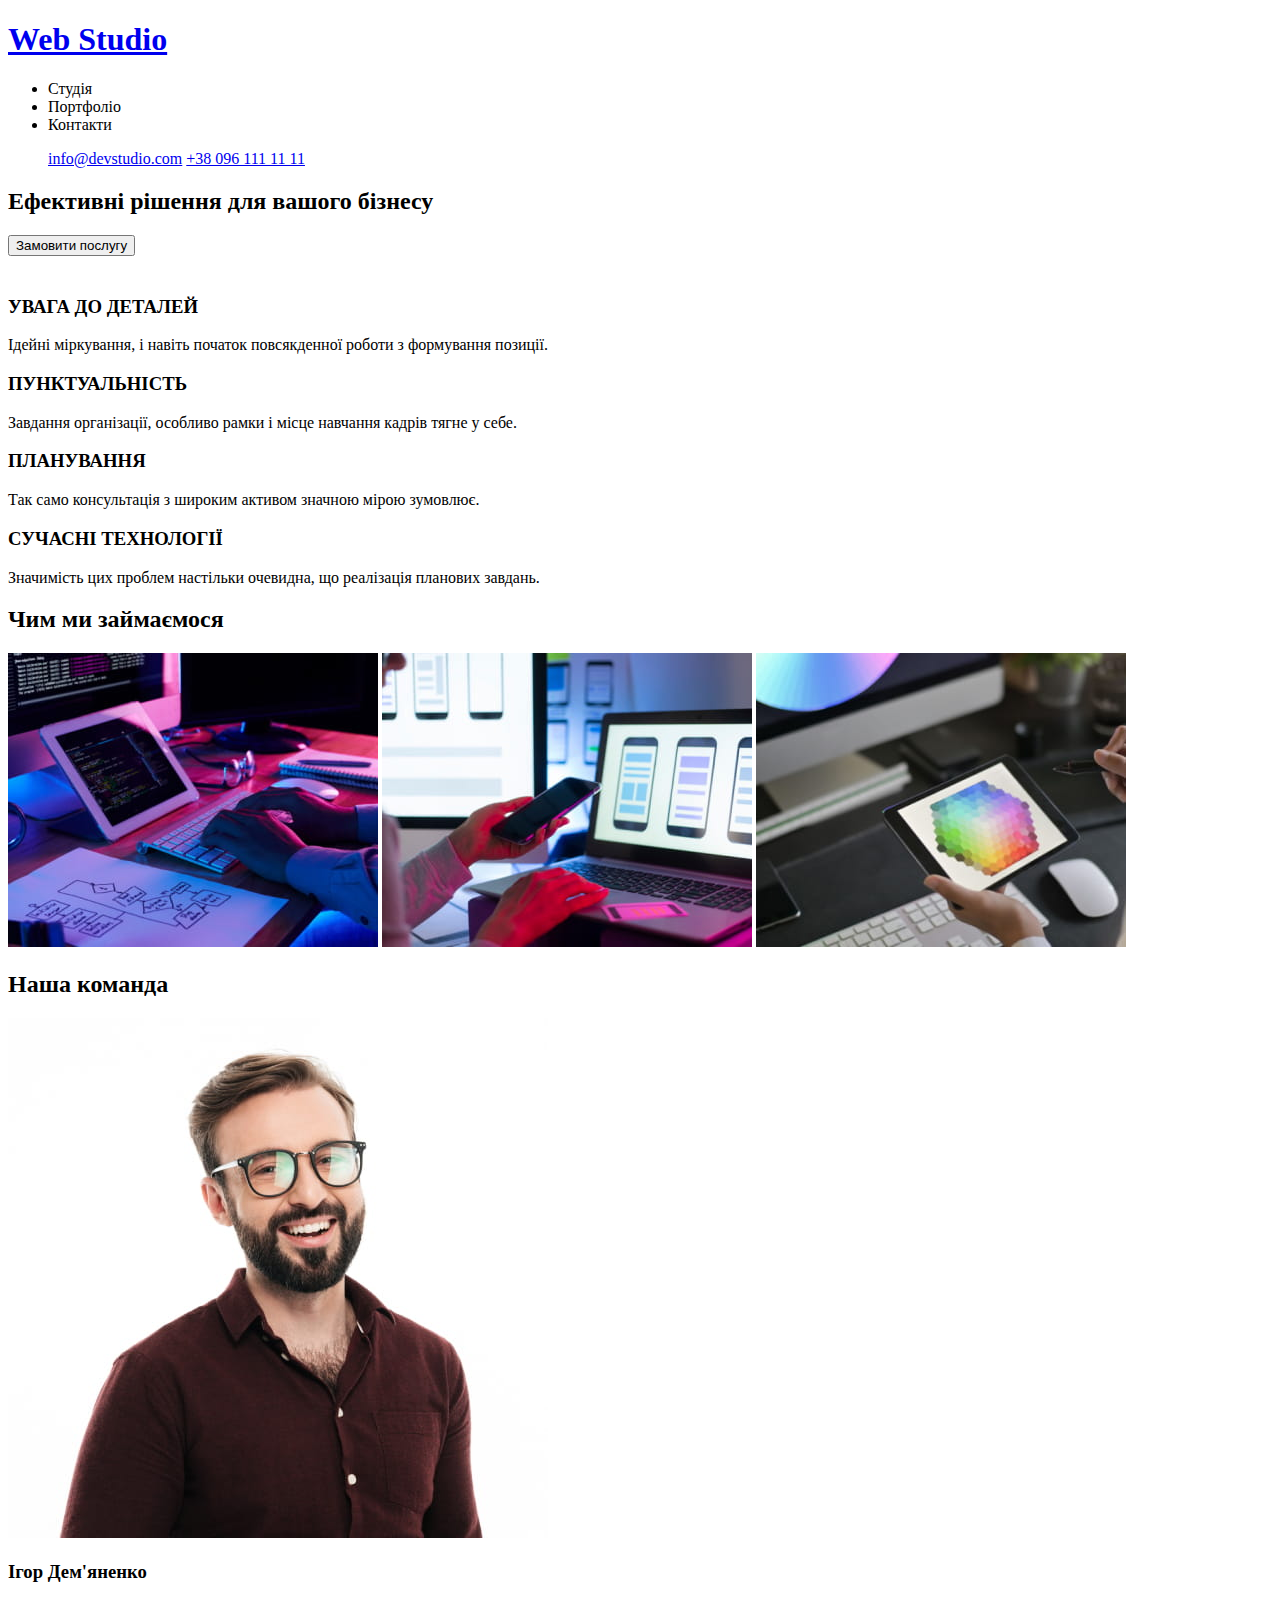
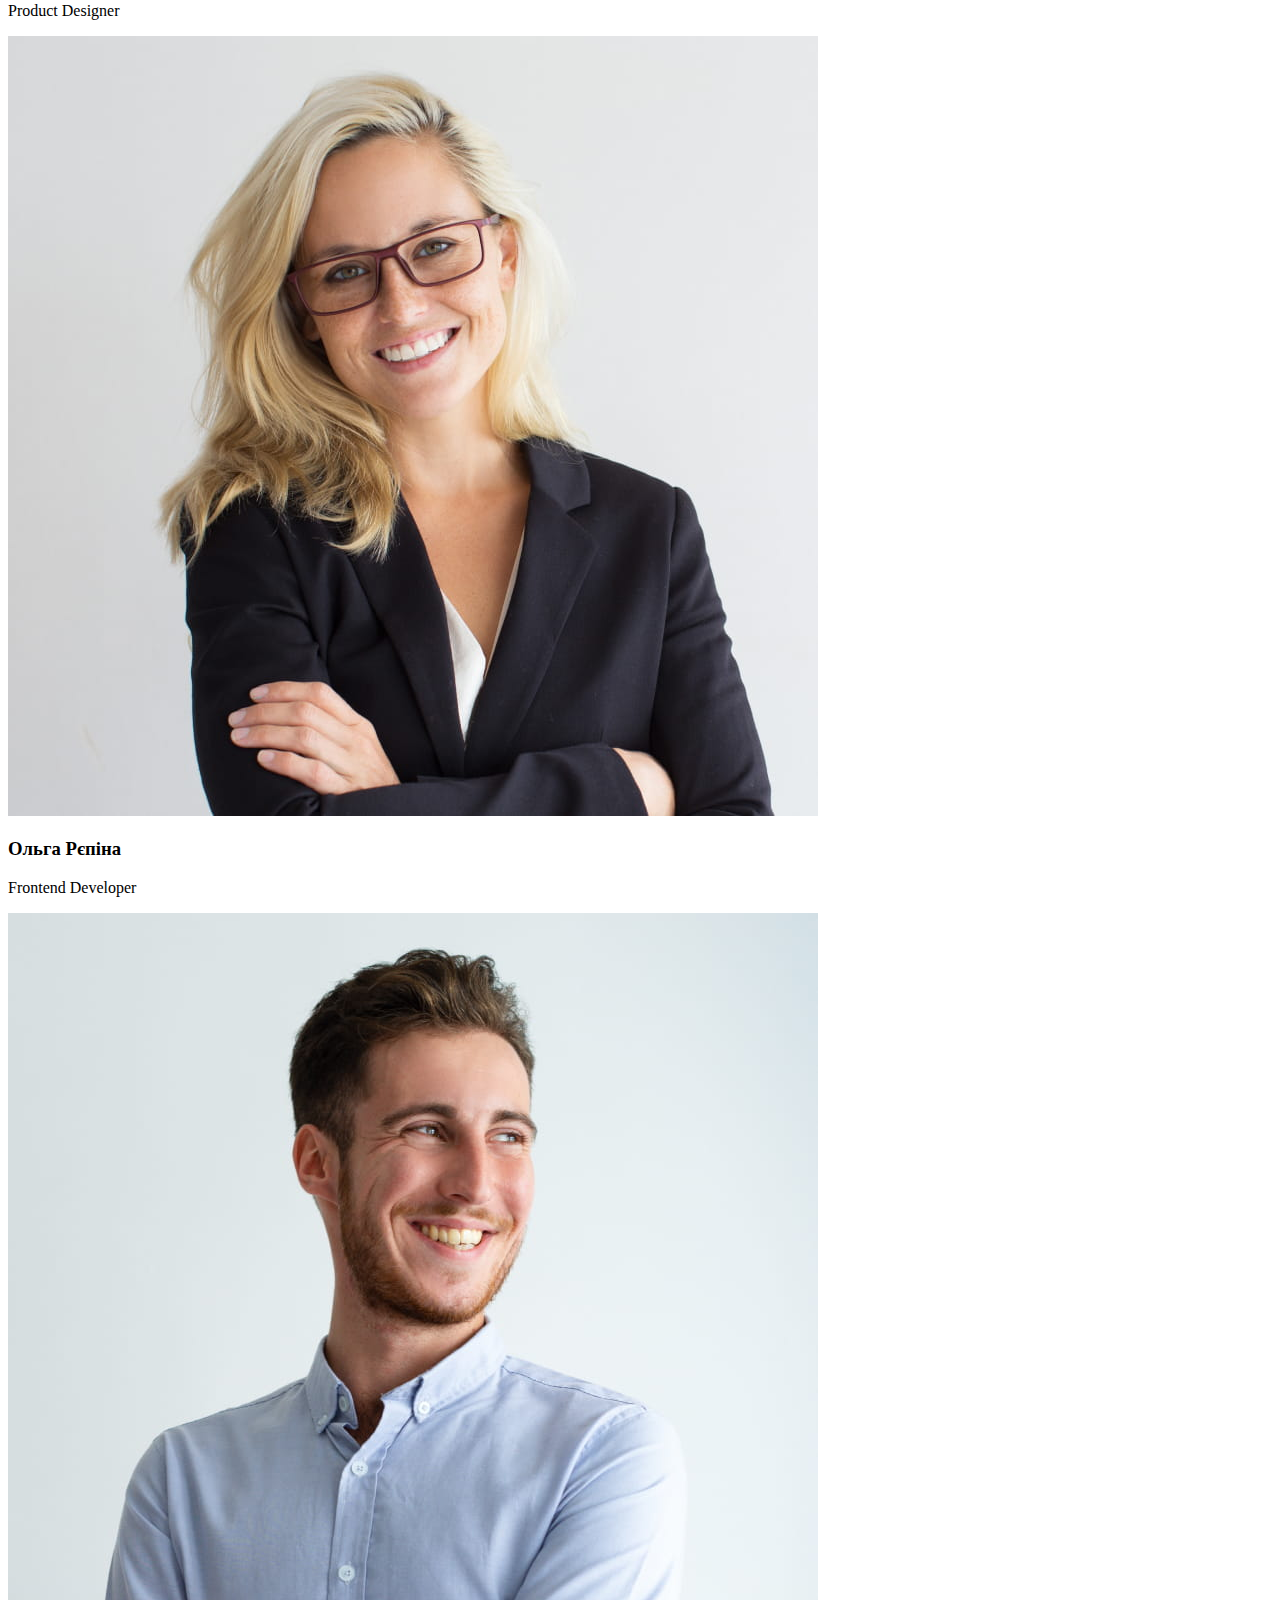
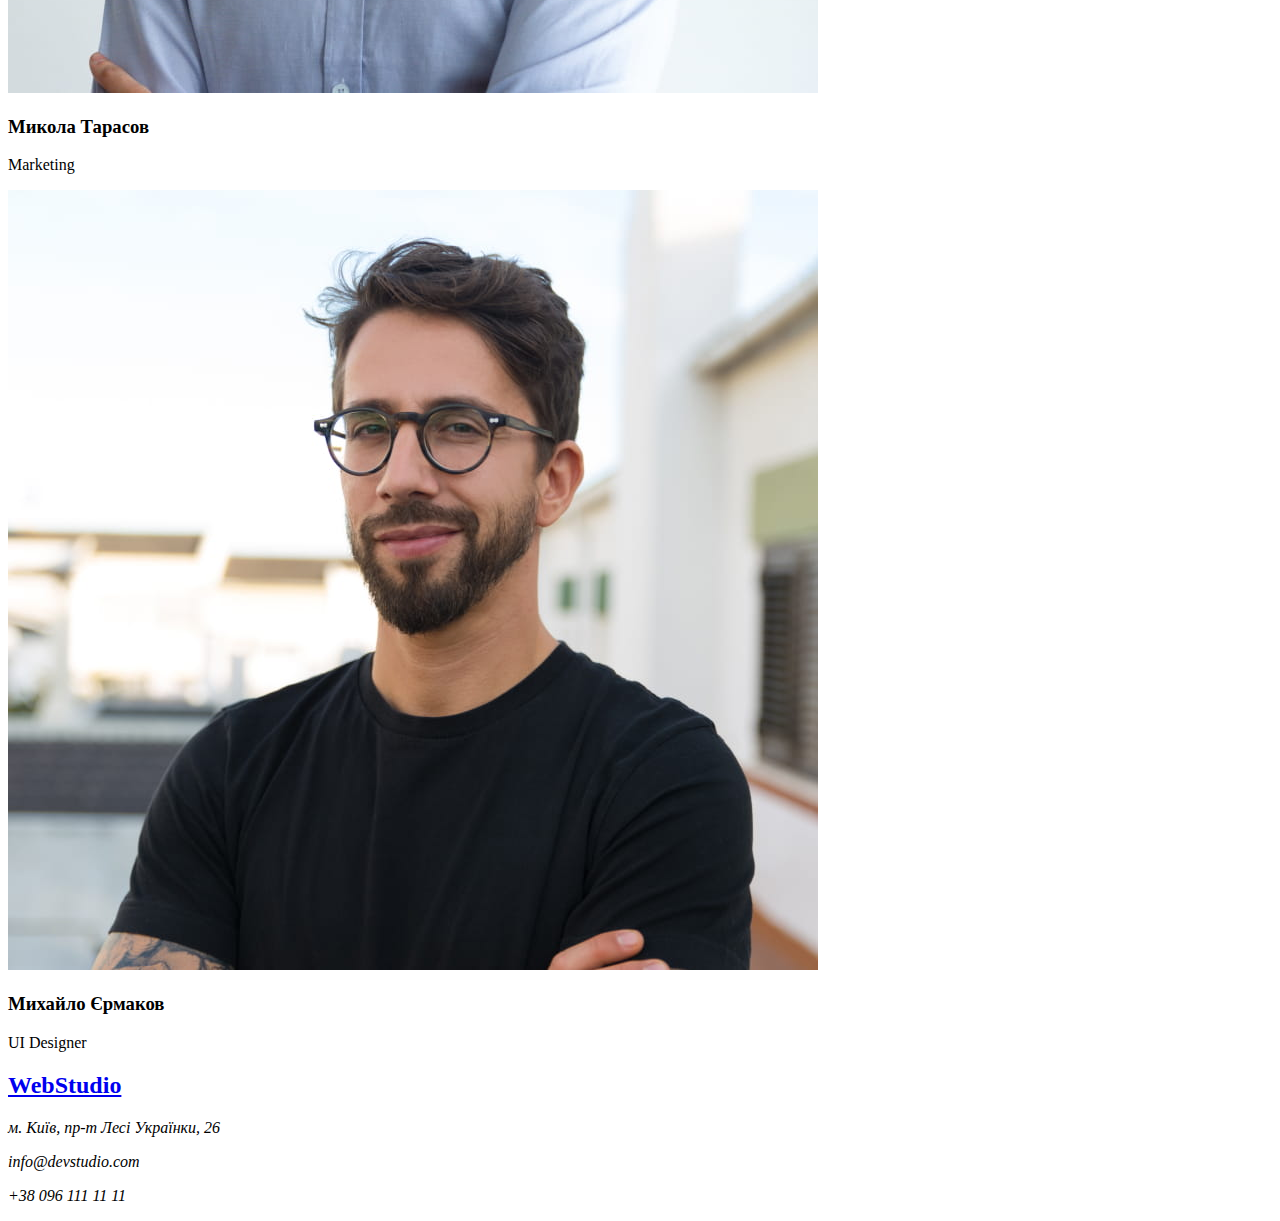
==== index.html @ 98df0e71 "first commit" ====
<!doctype html>
<html lang="uk">

<head>
  <meta charset="UTF-8">
  <meta http-equiv="X-UA-Compatible" content="IE=edge">

  <meta name="viewport" content="width=device-width, initial-scale=1.0">
  <title>WebStudio</title>
</head>

<body>
  <header>
    <a href="./index.html">
      <h1>Web Studio</h1>
    </a>

    <nav>
      <ul>
        <li>Студія</li>
        <li>Портфоліо</li>
        <li>Контакти</li>
      </ul>
    </nav>
    <figure>
      <a href="mailto:info@devstudio.com">info@devstudio.com</a>
      <a href="tel:+38-096-111-11-11">+38 096 111 11 11</a>
    </figure>
  </header>

  <main>
    <section>
      <h2>Ефективні рішення для вашого бізнесу</h2>
      <form action="./index.html">
        <input type="submit" value="Замовити послугу" />
      </form>
    </section>

    <section>
      <h2 style="visibility: hidden; height: 0; width: 0;">Особливості</h2>
      <article>
        <h3>УВАГА ДО ДЕТАЛЕЙ</h3>
        <p>Ідейні міркування, і навіть початок повсякденної роботи з формування позиції.</p>
      </article>
      <article>
        <h3>ПУНКТУАЛЬНІСТЬ</h3>
        <p>Завдання організації, особливо рамки і місце навчання кадрів тягне у себе.</p>
      </article>
      <article>
        <h3>ПЛАНУВАННЯ</h3>
        <p>Так само консультація з широким активом значною мірою зумовлює.</p>
      </article>
      <article>
        <h3>СУЧАСНІ ТЕХНОЛОГІЇ</h3>
        <p>Значимість цих проблем настільки очевидна, що реалізація планових завдань.</p>
      </article>
    </section>

    <section>
      <h2>Чим ми займаємося</h2>
      <img src="./images/about_us/about_us_one.jpg" alt="Програмування">
      <img src="./images/about_us/about_us_two.jpg" alt="Мобільна розробка">
      <img src="./images/about_us/about_us_three.jpg" alt="Дизайн">
    </section>

    <section>
      <h2>Наша команда</h2>
      <article>
        <img src="./images/our_team/igor_demyanenko.jpg" alt="Ігор Дем'яненко">
        <h3>Ігор Дем'яненко</h3>
        <p>Product Designer</p>
      </article>

      <article>
        <img src="./images/our_team/olga_repina.jpg" alt="Ольга Рєпіна">
        <h3>Ольга Рєпіна</h3>
        <p>Frontend Developer</p>
      </article>

      <article>
        <img src="./images/our_team/mykola_tarasov.jpg" alt="Микола Тарасов">
        <h3>Микола Тарасов</h3>
        <p>Marketing</p>
      </article>

      <article>
        <img src="./images/our_team/myhaylo_yermakov.jpg" alt="Михайло Єрмаков">
        <h3>Михайло Єрмаков</h3>
        <p>UI Designer</p>
      </article>
    </section>
  </main>
  <footer>
    <a href="./index.html">
      <h2>WebStudio</h2>
    </a>
    <address>
      <p>м. Київ, пр-т Лесі Українки, 26</p>
      <p>info@devstudio.com</p>
      <p>+38 096 111 11 11</p>
    </address>
  </footer>

</body>

</html>
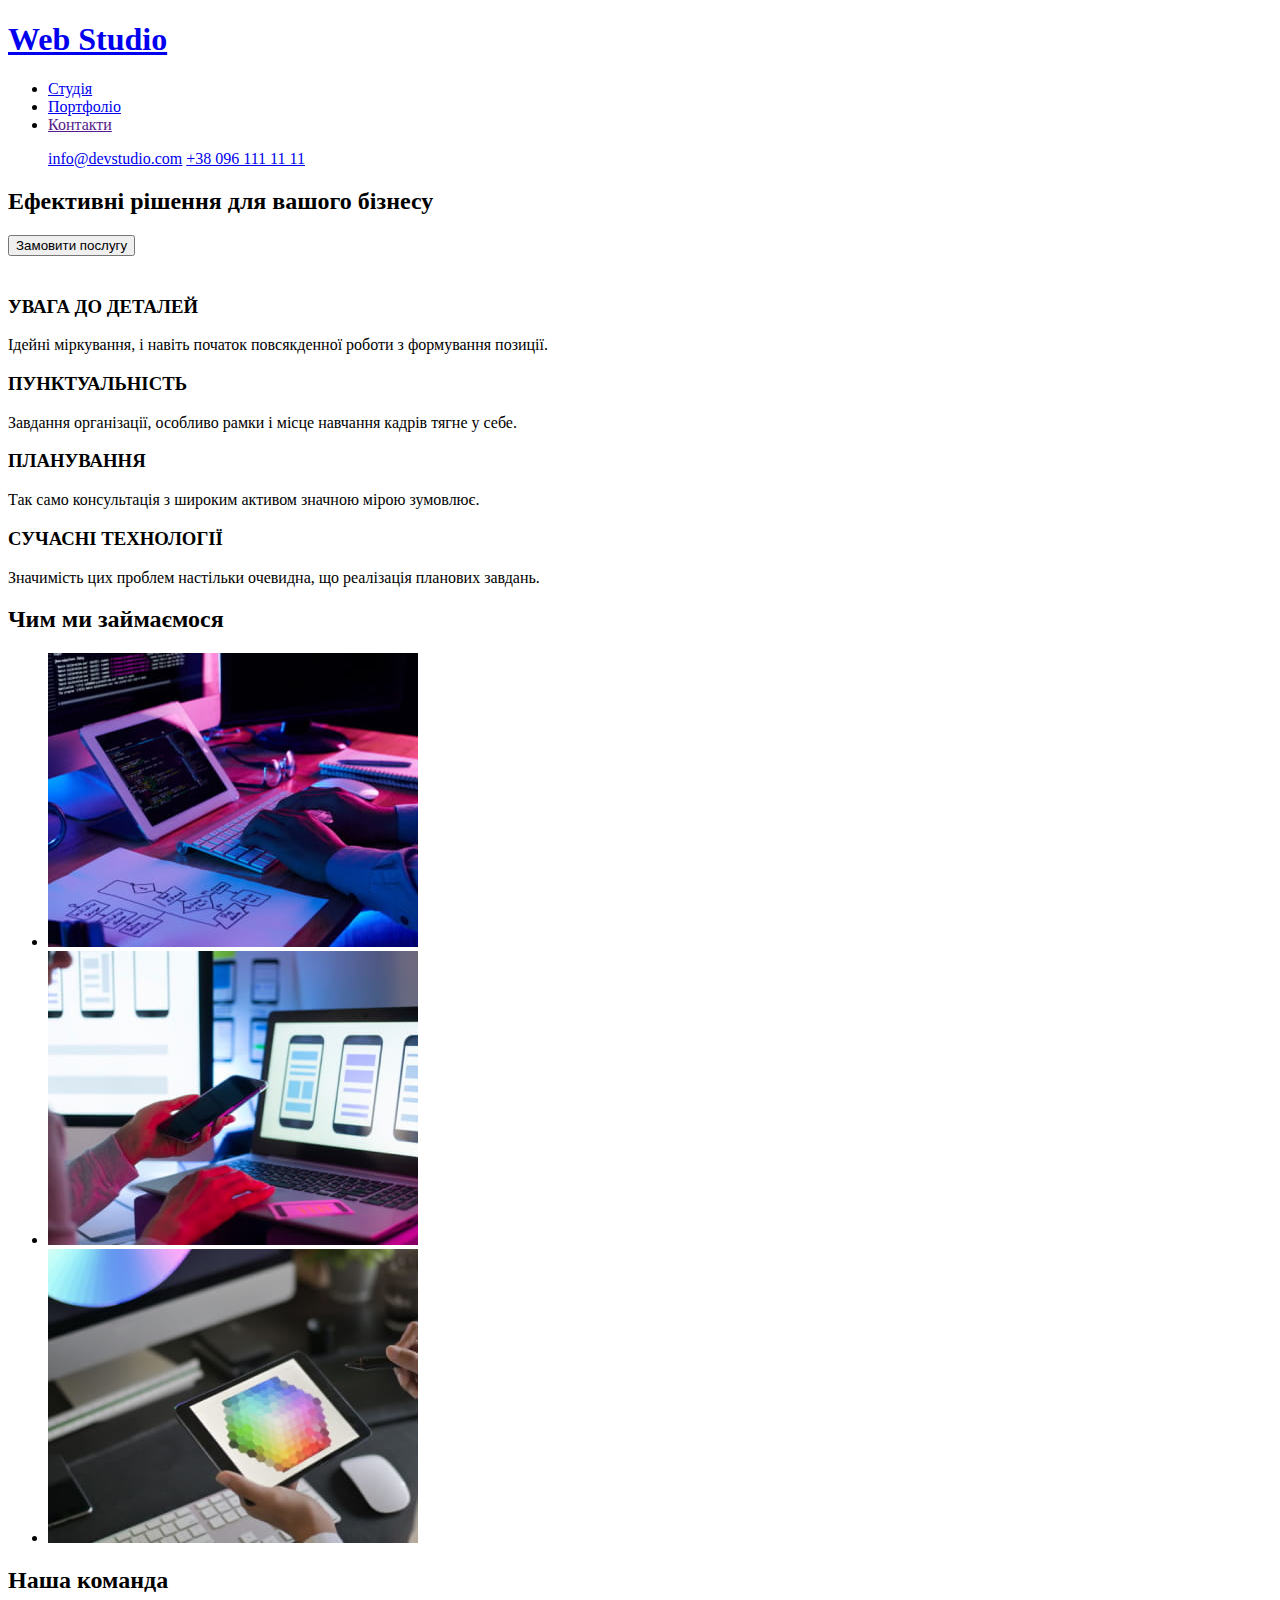
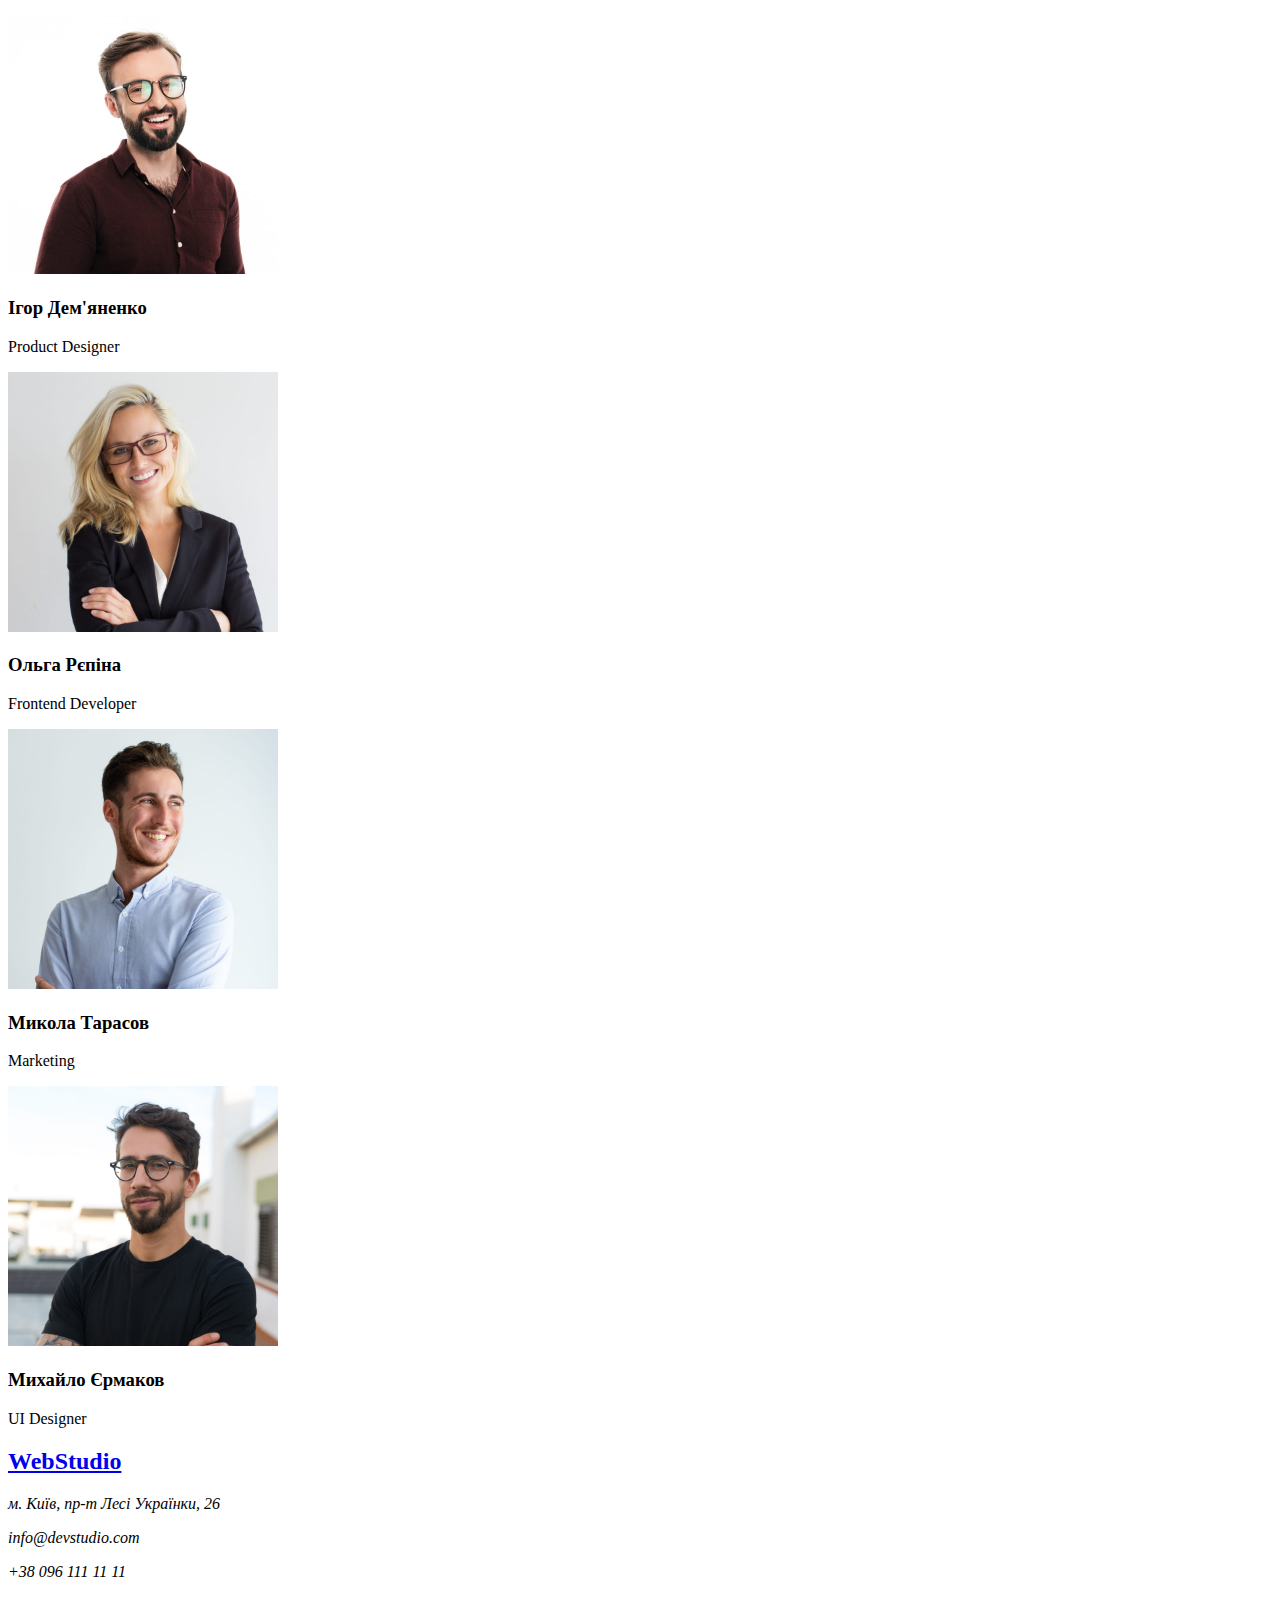
==== commit 22eeacaa: "Initial commit" ====
--- a/index.html
+++ b/index.html
@@ -10,81 +10,90 @@
 </head>
 
 <body>
-  <header>
-    <a href="./index.html">
+  <header class="page-header">
+    <a class="header-logo" href="./index.html">
       <h1>Web Studio</h1>
     </a>
 
-    <nav>
-      <ul>
-        <li>Студія</li>
-        <li>Портфоліо</li>
-        <li>Контакти</li>
+    <nav class="navigation">
+      <ul class="navigation-list">
+        <li><a class="navigation-list-element" href="./index.html">Студія</a></li>
+        <li><a class="navigation-list-element" href="./portfolio.html">Портфоліо</a></li>
+        <li><a class="navigation-list-element" href="">Контакти</a></li>
       </ul>
     </nav>
-    <figure>
-      <a href="mailto:info@devstudio.com">info@devstudio.com</a>
-      <a href="tel:+38-096-111-11-11">+38 096 111 11 11</a>
+
+    <figure class="header-contacts">
+      <a class="header-contact-element" href="mailto:info@devstudio.com">info@devstudio.com</a>
+      <a class="header-contact-element" href="tel:+38-096-111-11-11">+38 096 111 11 11</a>
     </figure>
   </header>
 
-  <main>
-    <section>
-      <h2>Ефективні рішення для вашого бізнесу</h2>
-      <form action="./index.html">
-        <input type="submit" value="Замовити послугу" />
-      </form>
+  <main class="studio-main">
+    <section class="order-section">
+      <h2 class="order-section-sign">Ефективні рішення для вашого бізнесу</h2>
+      <input class="order-section-button" type="button" value="Замовити послугу" />
     </section>
 
-    <section>
+    <section class="features-section">
       <h2 style="visibility: hidden; height: 0; width: 0;">Особливості</h2>
-      <article>
-        <h3>УВАГА ДО ДЕТАЛЕЙ</h3>
-        <p>Ідейні міркування, і навіть початок повсякденної роботи з формування позиції.</p>
+      <article class="fiture-element">
+        <h3 class="fiture-sign">УВАГА ДО ДЕТАЛЕЙ</h3>
+        <p class="fiture-text">Ідейні міркування, і навіть початок повсякденної роботи з формування позиції.</p>
       </article>
-      <article>
-        <h3>ПУНКТУАЛЬНІСТЬ</h3>
-        <p>Завдання організації, особливо рамки і місце навчання кадрів тягне у себе.</p>
+      <article class="fiture-element">
+        <h3 class="fiture-sign">ПУНКТУАЛЬНІСТЬ</h3>
+        <p class="fiture-text">Завдання організації, особливо рамки і місце навчання кадрів тягне у себе.</p>
       </article>
-      <article>
-        <h3>ПЛАНУВАННЯ</h3>
-        <p>Так само консультація з широким активом значною мірою зумовлює.</p>
+      <article class="fiture-element">
+        <h3 class="fiture-sign">ПЛАНУВАННЯ</h3>
+        <p class="fiture-text">Так само консультація з широким активом значною мірою зумовлює.</p>
       </article>
-      <article>
-        <h3>СУЧАСНІ ТЕХНОЛОГІЇ</h3>
-        <p>Значимість цих проблем настільки очевидна, що реалізація планових завдань.</p>
+      <article class="fiture-element">
+        <h3 class="fiture-sign">СУЧАСНІ ТЕХНОЛОГІЇ</h3>
+        <p class="fiture-text">Значимість цих проблем настільки очевидна, що реалізація планових завдань.</p>
       </article>
     </section>
 
-    <section>
-      <h2>Чим ми займаємося</h2>
-      <img src="./images/about_us/about_us_one.jpg" alt="Програмування">
-      <img src="./images/about_us/about_us_two.jpg" alt="Мобільна розробка">
-      <img src="./images/about_us/about_us_three.jpg" alt="Дизайн">
+    <section class="about-us-section">
+      <h2 class="about-us-sign">Чим ми займаємося</h2>
+      <ul class="about-us-list">
+        <li>
+          <img class="about-us-image" src="./images/about_us/about_us_one.jpg" alt="Програмування" height="294"
+            width="370">
+        </li>
+        <li>
+          <img class="about-us-image" src="./images/about_us/about_us_two.jpg" alt="Мобільна розробка" height="294"
+            width="370">
+        </li>
+        <li>
+          <img class="about-us-image" src="./images/about_us/about_us_three.jpg" alt="Дизайн" height="294" width="370">
+        </li>
+      </ul>
     </section>
 
     <section>
       <h2>Наша команда</h2>
       <article>
-        <img src="./images/our_team/igor_demyanenko.jpg" alt="Ігор Дем'яненко">
+        <img src="./images/our_team/igor_demyanenko.jpg" alt="Ігор Дем'яненко" height="260" width="270">
         <h3>Ігор Дем'яненко</h3>
         <p>Product Designer</p>
       </article>
 
       <article>
-        <img src="./images/our_team/olga_repina.jpg" alt="Ольга Рєпіна">
+        <img src="./images/our_team/olga_repina.jpg" alt="Ольга Рєпіна" height="260" width="270">
         <h3>Ольга Рєпіна</h3>
         <p>Frontend Developer</p>
       </article>
 
       <article>
-        <img src="./images/our_team/mykola_tarasov.jpg" alt="Микола Тарасов">
+        <img src="./images/our_team/mykola_tarasov.jpg" alt="Микола Тарасов" height="260" width="270">
         <h3>Микола Тарасов</h3>
         <p>Marketing</p>
       </article>
 
       <article>
-        <img src="./images/our_team/myhaylo_yermakov.jpg" alt="Михайло Єрмаков">
+        <img src="./images/our_team/myhaylo_yermakov.jpg" alt="Михайло Єрмаков" height="260" width="270">
         <h3>Михайло Єрмаков</h3>
         <p>UI Designer</p>
       </article>
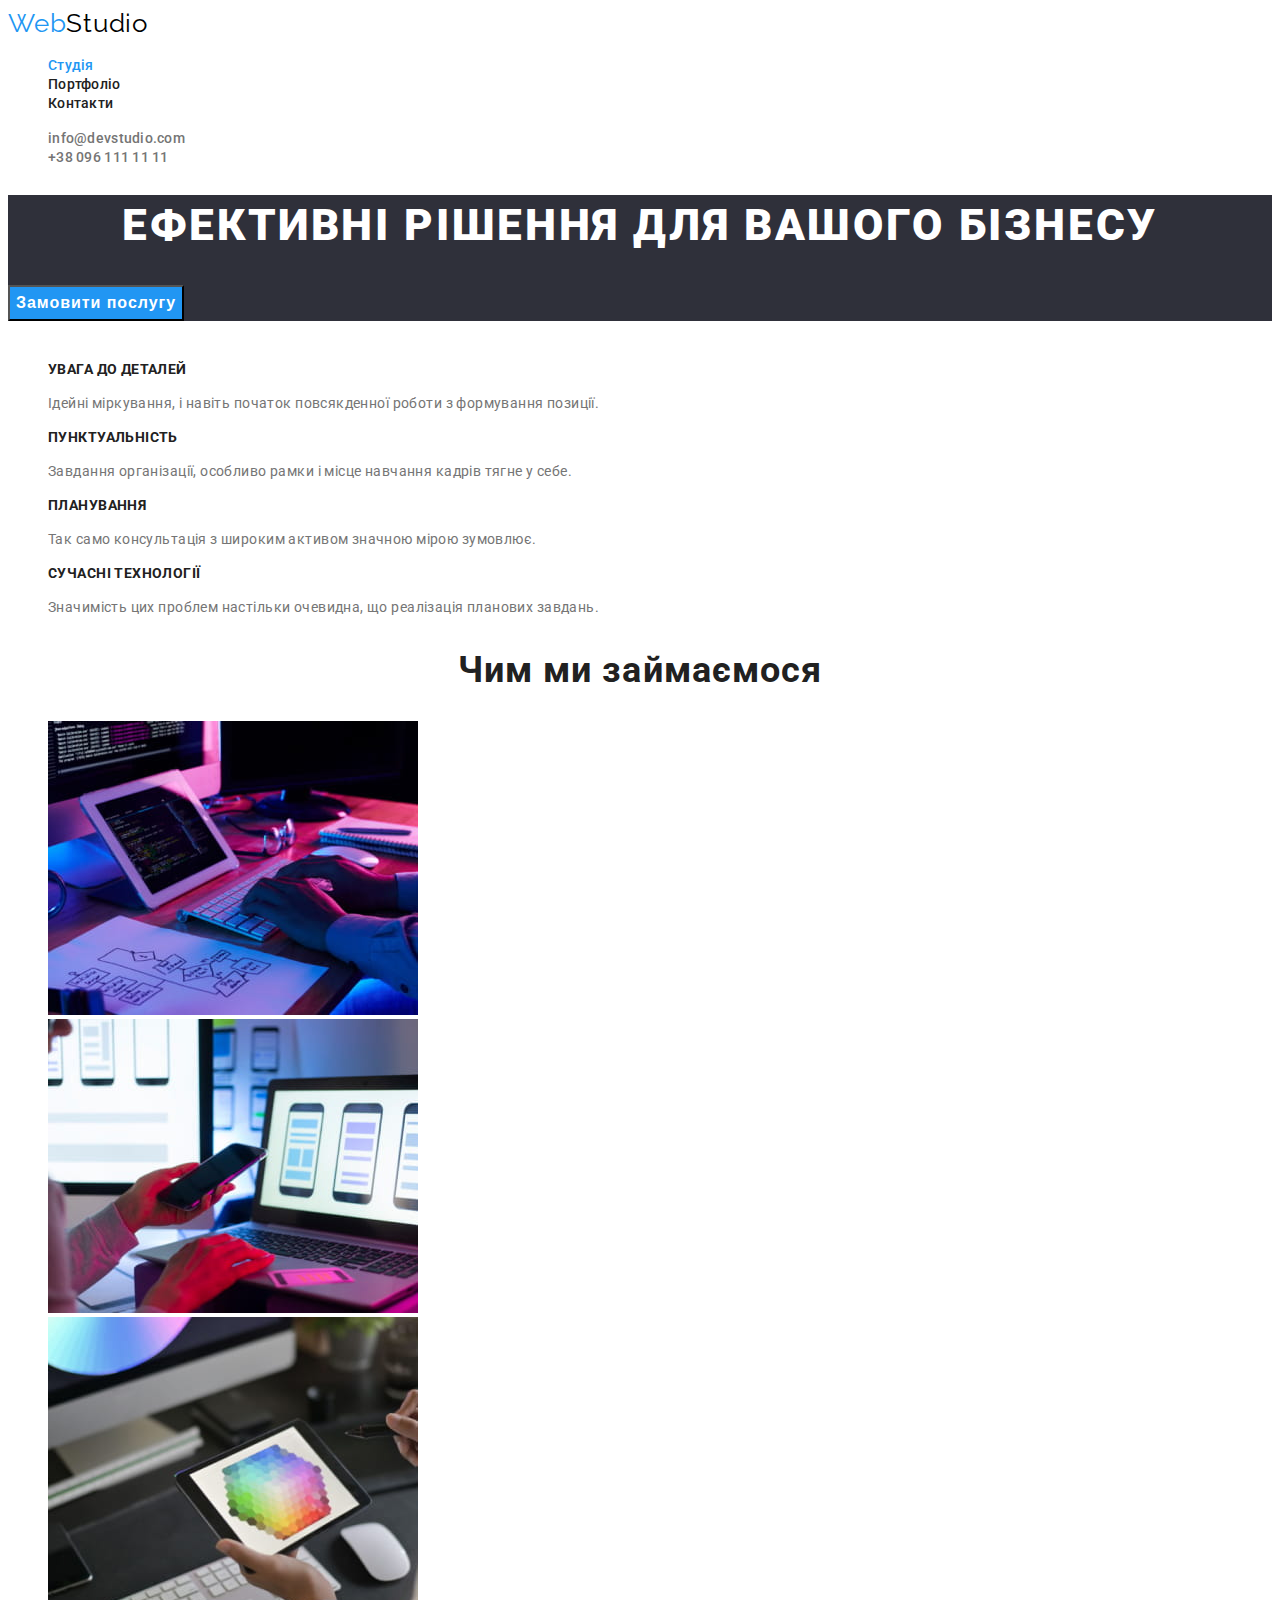
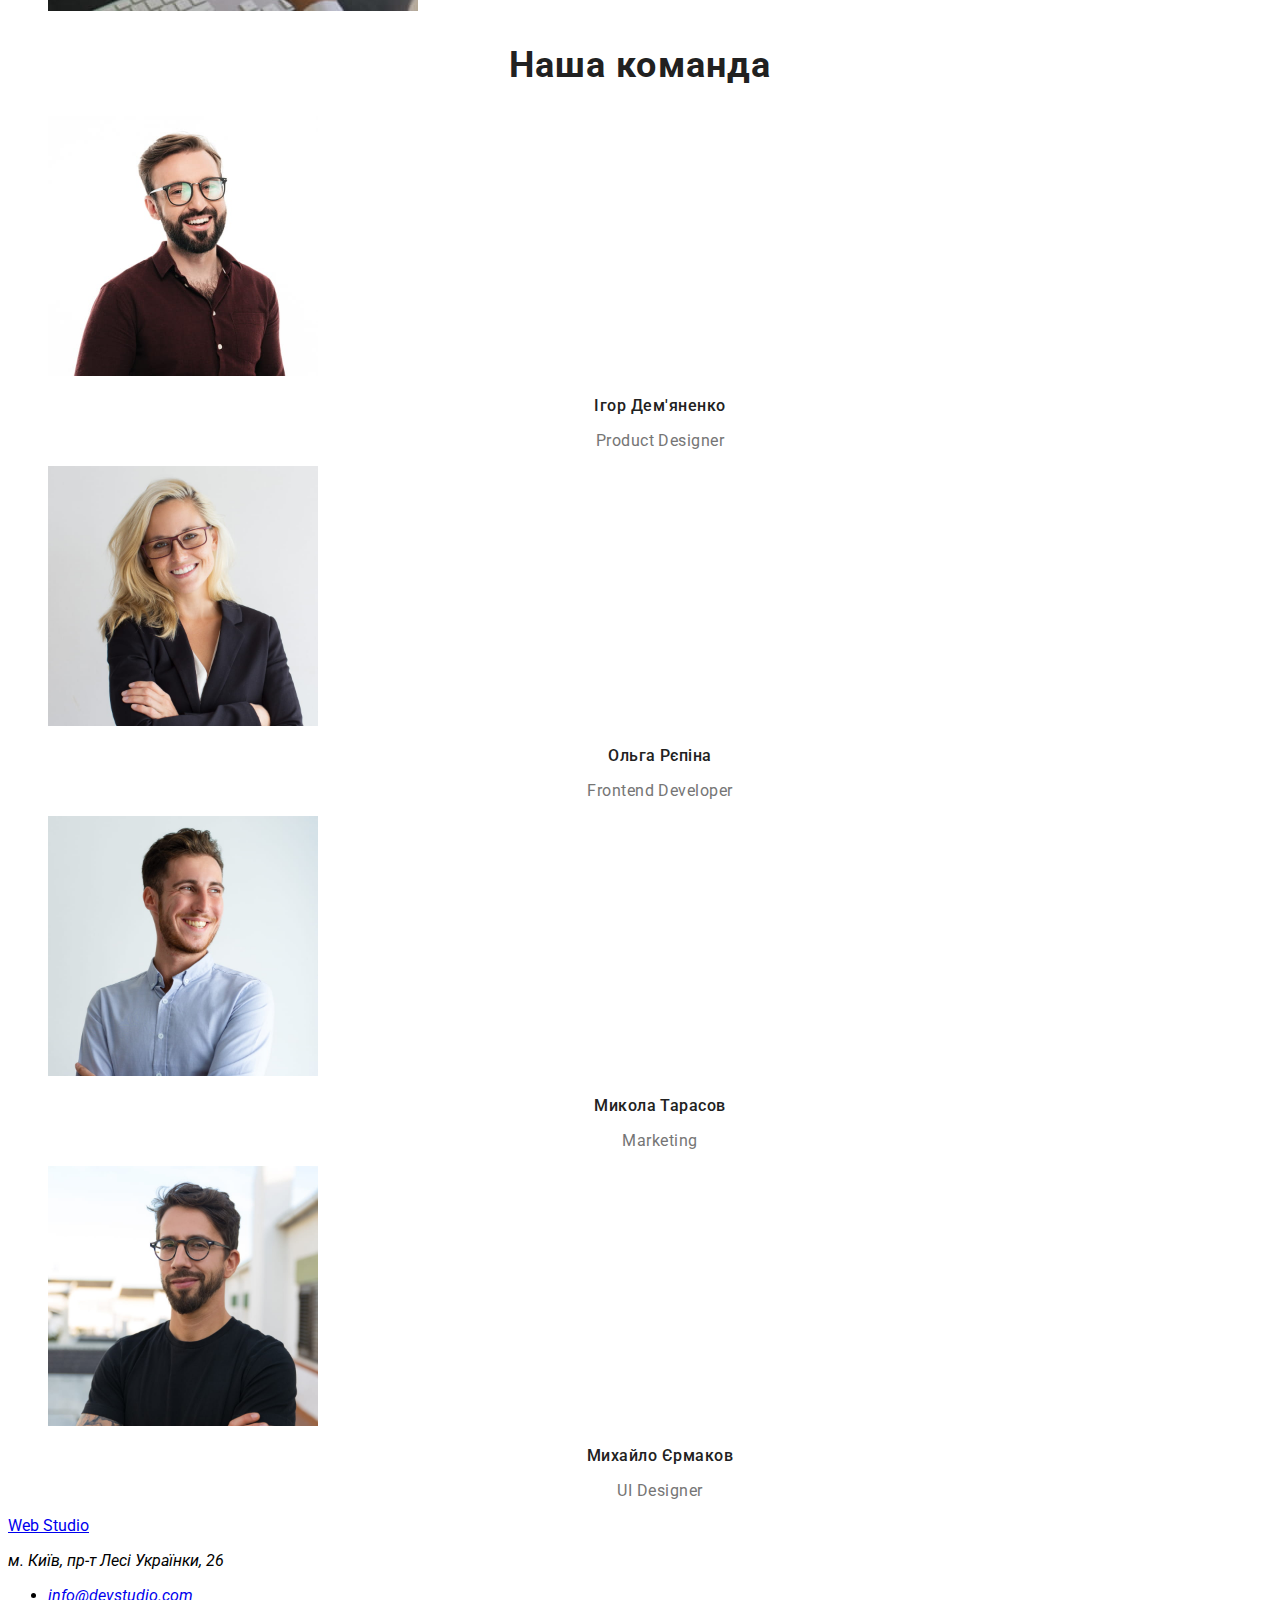
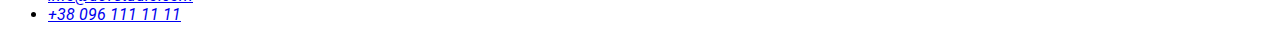
==== commit 6873765a: "Create portfolio page, edit text style" ====
--- a/index.html
+++ b/index.html
@@ -7,52 +7,56 @@
 
   <meta name="viewport" content="width=device-width, initial-scale=1.0">
   <title>WebStudio</title>
+  <link rel="stylesheet" href="css/styles.css">
 </head>
 
 <body>
   <header class="page-header">
-    <a class="header-logo" href="./index.html">
-      <h1>Web Studio</h1>
-    </a>
-
     <nav class="navigation">
+      <a class="header-logo" href="index.html"> <span>Web</span>Studio</a>
       <ul class="navigation-list">
-        <li><a class="navigation-list-element" href="./index.html">Студія</a></li>
-        <li><a class="navigation-list-element" href="./portfolio.html">Портфоліо</a></li>
+        <li><a class="navigation-list-element selected" href="index.html">Студія</a></li>
+        <li><a class="navigation-list-element" href="portfolio.html">Портфоліо</a></li>
         <li><a class="navigation-list-element" href="">Контакти</a></li>
       </ul>
     </nav>
-
-    <figure class="header-contacts">
-      <a class="header-contact-element" href="mailto:info@devstudio.com">info@devstudio.com</a>
-      <a class="header-contact-element" href="tel:+38-096-111-11-11">+38 096 111 11 11</a>
-    </figure>
+    <ul class="header-contacts">
+      <li>
+        <a class="header-contact-element" href="mailto:info@devstudio.com">info@devstudio.com</a>
+      </li>
+      <li>
+        <a class="header-contact-element" href="tel:+38-096-111-11-11">+38 096 111 11 11</a>
+      </li>
+    </ul>
   </header>
 
-  <main class="studio-main">
+
+  <main class="page-main studio-main">
     <section class="order-section">
-      <h2 class="order-section-sign">Ефективні рішення для вашого бізнесу</h2>
-      <input class="order-section-button" type="button" value="Замовити послугу" />
+      <h1 class="order-section-sign">Ефективні рішення для вашого бізнесу</h1>
+      <button class="order-section-button" type="button">Замовити послугу</button>
     </section>
 
     <section class="features-section">
       <h2 style="visibility: hidden; height: 0; width: 0;">Особливості</h2>
-      <article class="fiture-element">
-        <h3 class="fiture-sign">УВАГА ДО ДЕТАЛЕЙ</h3>
-        <p class="fiture-text">Ідейні міркування, і навіть початок повсякденної роботи з формування позиції.</p>
-      </article>
-      <article class="fiture-element">
-        <h3 class="fiture-sign">ПУНКТУАЛЬНІСТЬ</h3>
-        <p class="fiture-text">Завдання організації, особливо рамки і місце навчання кадрів тягне у себе.</p>
-      </article>
-      <article class="fiture-element">
-        <h3 class="fiture-sign">ПЛАНУВАННЯ</h3>
-        <p class="fiture-text">Так само консультація з широким активом значною мірою зумовлює.</p>
-      </article>
-      <article class="fiture-element">
-        <h3 class="fiture-sign">СУЧАСНІ ТЕХНОЛОГІЇ</h3>
-        <p class="fiture-text">Значимість цих проблем настільки очевидна, що реалізація планових завдань.</p>
-      </article>
+      <ul class="fiture-list">
+        <li class="fiture-element">
+          <h3 class="fiture-sign">УВАГА ДО ДЕТАЛЕЙ</h3>
+          <p class="fiture-text">Ідейні міркування, і навіть початок повсякденної роботи з формування позиції.</p>
+        </li>
+        <li class="fiture-element">
+          <h3 class="fiture-sign">ПУНКТУАЛЬНІСТЬ</h3>
+          <p class="fiture-text">Завдання організації, особливо рамки і місце навчання кадрів тягне у себе.</p>
+        </li>
+        <li class="fiture-element">
+          <h3 class="fiture-sign">ПЛАНУВАННЯ</h3>
+          <p class="fiture-text">Так само консультація з широким активом значною мірою зумовлює.</p>
+        </li>
+        <li class="fiture-element">
+          <h3 class="fiture-sign">СУЧАСНІ ТЕХНОЛОГІЇ</h3>
+          <p class="fiture-text">Значимість цих проблем настільки очевидна, що реалізація планових завдань.</p>
+        </li>
+      </ul>
     </section>
 
     <section class="about-us-section">
@@ -72,41 +76,53 @@
       </ul>
     </section>
 
-    <section>
-      <h2>Наша команда</h2>
-      <article>
-        <img src="./images/our_team/igor_demyanenko.jpg" alt="Ігор Дем'яненко" height="260" width="270">
-        <h3>Ігор Дем'яненко</h3>
-        <p>Product Designer</p>
-      </article>
+    <section class="our-team-section">
+      <h2 class="our-team-sign">Наша команда</h2>
+      <ul class="our-team-list">
+        <li class="our-team-element">
+          <img class="our-team-person-image" src="./images/our_team/igor_demyanenko.jpg" alt="Ігор Дем'яненко"
+            height="260" width="270">
+          <h3 class="our-team-person-name">Ігор Дем'яненко</h3>
+          <p class="our-team-person-position">Product Designer</p>
+        </li>
 
-      <article>
-        <img src="./images/our_team/olga_repina.jpg" alt="Ольга Рєпіна" height="260" width="270">
-        <h3>Ольга Рєпіна</h3>
-        <p>Frontend Developer</p>
-      </article>
+        <li class="our-team-element">
+          <img class="our-team-person-image" src="./images/our_team/olga_repina.jpg" alt="Ольга Рєпіна" height="260"
+            width="270">
+          <h3 class="our-team-person-name">Ольга Рєпіна</h3>
+          <p class="our-team-person-position">Frontend Developer</p>
+        </li>
 
-      <article>
-        <img src="./images/our_team/mykola_tarasov.jpg" alt="Микола Тарасов" height="260" width="270">
-        <h3>Микола Тарасов</h3>
-        <p>Marketing</p>
-      </article>
+        <li class="our-team-element">
+          <img class="our-team-person-image" src="./images/our_team/mykola_tarasov.jpg" alt="Микола Тарасов"
+            height="260" width="270">
+          <h3 class="our-team-person-name">Микола Тарасов</h3>
+          <p class="our-team-person-position">Marketing</p>
+        </li>
 
-      <article>
-        <img src="./images/our_team/myhaylo_yermakov.jpg" alt="Михайло Єрмаков" height="260" width="270">
-        <h3>Михайло Єрмаков</h3>
-        <p>UI Designer</p>
-      </article>
+        <li class="our-team-element">
+          <img class="our-team-person-image" src="./images/our_team/myhaylo_yermakov.jpg" alt="Михайло Єрмаков"
+            height="260" width="270">
+          <h3 class="our-team-person-name">Михайло Єрмаков</h3>
+          <p class="our-team-person-position">UI Designer</p>
+        </li>
+      </ul>
     </section>
   </main>
-  <footer>
-    <a href="./index.html">
-      <h2>WebStudio</h2>
-    </a>
-    <address>
-      <p>м. Київ, пр-т Лесі Українки, 26</p>
-      <p>info@devstudio.com</p>
-      <p>+38 096 111 11 11</p>
+
+
+  <footer class="page-footer">
+    <a class="footer-logo" href="index.html">Web Studio</a>
+    <address class="footer-contacts">
+      <p class="footer-adress">м. Київ, пр-т Лесі Українки, 26</p>
+      <ul class="footer-contact-list">
+        <li>
+          <a class="footer-contact-element" href="mailto:info@devstudio.com">info@devstudio.com</a>
+        </li>
+        <li>
+          <a class="footer-contact-element" href="tel:+38-096-111-11-11">+38 096 111 11 11</a>
+        </li>
+      </ul>
     </address>
   </footer>
 
--- a/css/styles.css
+++ b/css/styles.css
@@ -0,0 +1,199 @@
+@import url("https://fonts.googleapis.com/css2?family=Raleway:wght@700&family=Roboto:wght@400;500;700;900&display=swap");
+:root {
+  --color-smoke-white: #f5f5f5;
+  --color-dark-white: #f5f4fa;
+  --color-blue: #2196f3;
+  --color-grey: #757575;
+  --color-dark: #2f303a;
+  --color-black: #212121;
+}
+
+body {
+  box-sizing: border-box;
+  font-family: "Roboto";
+}
+
+/* Header */
+
+.page-header {
+}
+
+.navigation {
+}
+
+.header-logo {
+  font-family: "Raleway";
+  font-size: 26px;
+  line-height: 31px;
+  letter-spacing: 0.03em;
+  text-decoration: none;
+
+  cursor: default;
+
+  color: #000000;
+}
+
+.header-logo > span {
+  color: var(--color-blue);
+}
+
+.navigation-list {
+  list-style-type: none;
+}
+
+.navigation-list-element {
+  font-weight: 500;
+  font-size: 14px;
+  line-height: 16px;
+  letter-spacing: 0.02em;
+
+  text-decoration: none;
+
+  color: var(--color-black);
+}
+
+.navigation-list-element.selected {
+  color: var(--color-blue);
+}
+
+.navigation-list-element:hover {
+  color: var(--color-blue);
+}
+
+.header-contacts {
+  list-style-type: none;
+}
+
+.header-contact-element {
+  font-weight: 500;
+  font-size: 14px;
+  line-height: 16px;
+  letter-spacing: 0.02em;
+  text-decoration: none;
+
+  color: var(--color-grey);
+}
+
+.header-contact-element:hover {
+  color: var(--color-blue);
+}
+
+/* Main */
+
+.page-main {
+}
+
+.order-section {
+  background-color: var(--color-dark);
+}
+
+.order-section-sign {
+  font-weight: 900;
+  font-size: 44px;
+  line-height: 60px;
+
+  text-align: center;
+  letter-spacing: 0.06em;
+  text-transform: uppercase;
+
+  color: #ffffff;
+}
+
+.order-section-button {
+  font-weight: 700;
+  font-size: 16px;
+  line-height: 30px;
+  letter-spacing: 0.06em;
+
+  color: #ffffff;
+  background-color: var(--color-blue);
+}
+
+.features-section {
+}
+
+.fiture-list {
+  list-style-type: none;
+}
+
+.fiture-element {
+}
+
+.fiture-sign {
+  font-family: "Roboto";
+  font-style: normal;
+  font-weight: 700;
+  font-size: 14px;
+  line-height: 16px;
+  letter-spacing: 0.03em;
+  text-transform: uppercase;
+
+  color: var(--color-black);
+}
+
+.fiture-text {
+  font-size: 14px;
+  line-height: 24px;
+  letter-spacing: 0.03em;
+
+  color: #757575;
+}
+
+.about-us-section {
+}
+
+.about-us-sign,
+.our-team-sign {
+  font-size: 36px;
+  line-height: 42px;
+  text-align: center;
+  letter-spacing: 0.03em;
+
+  color: var(--color-black);
+}
+
+.about-us-list {
+  list-style-type: none;
+}
+
+.about-us-image {
+}
+
+.our-team-section {
+}
+
+.our-team-sign {
+}
+
+.our-team-list {
+  list-style-type: none;
+}
+
+.our-team-element {
+}
+
+.our-team-person-image {
+}
+
+.our-team-person-name {
+  font-weight: 500;
+  font-size: 16px;
+  line-height: 19px;
+
+  text-align: center;
+  letter-spacing: 0.03em;
+
+  color: var(--color-black);
+}
+
+.our-team-person-position {
+  font-size: 16px;
+  line-height: 19px;
+
+  text-align: center;
+  letter-spacing: 0.03em;
+
+  color: var(--color-grey);
+}
+
+/* Footer */
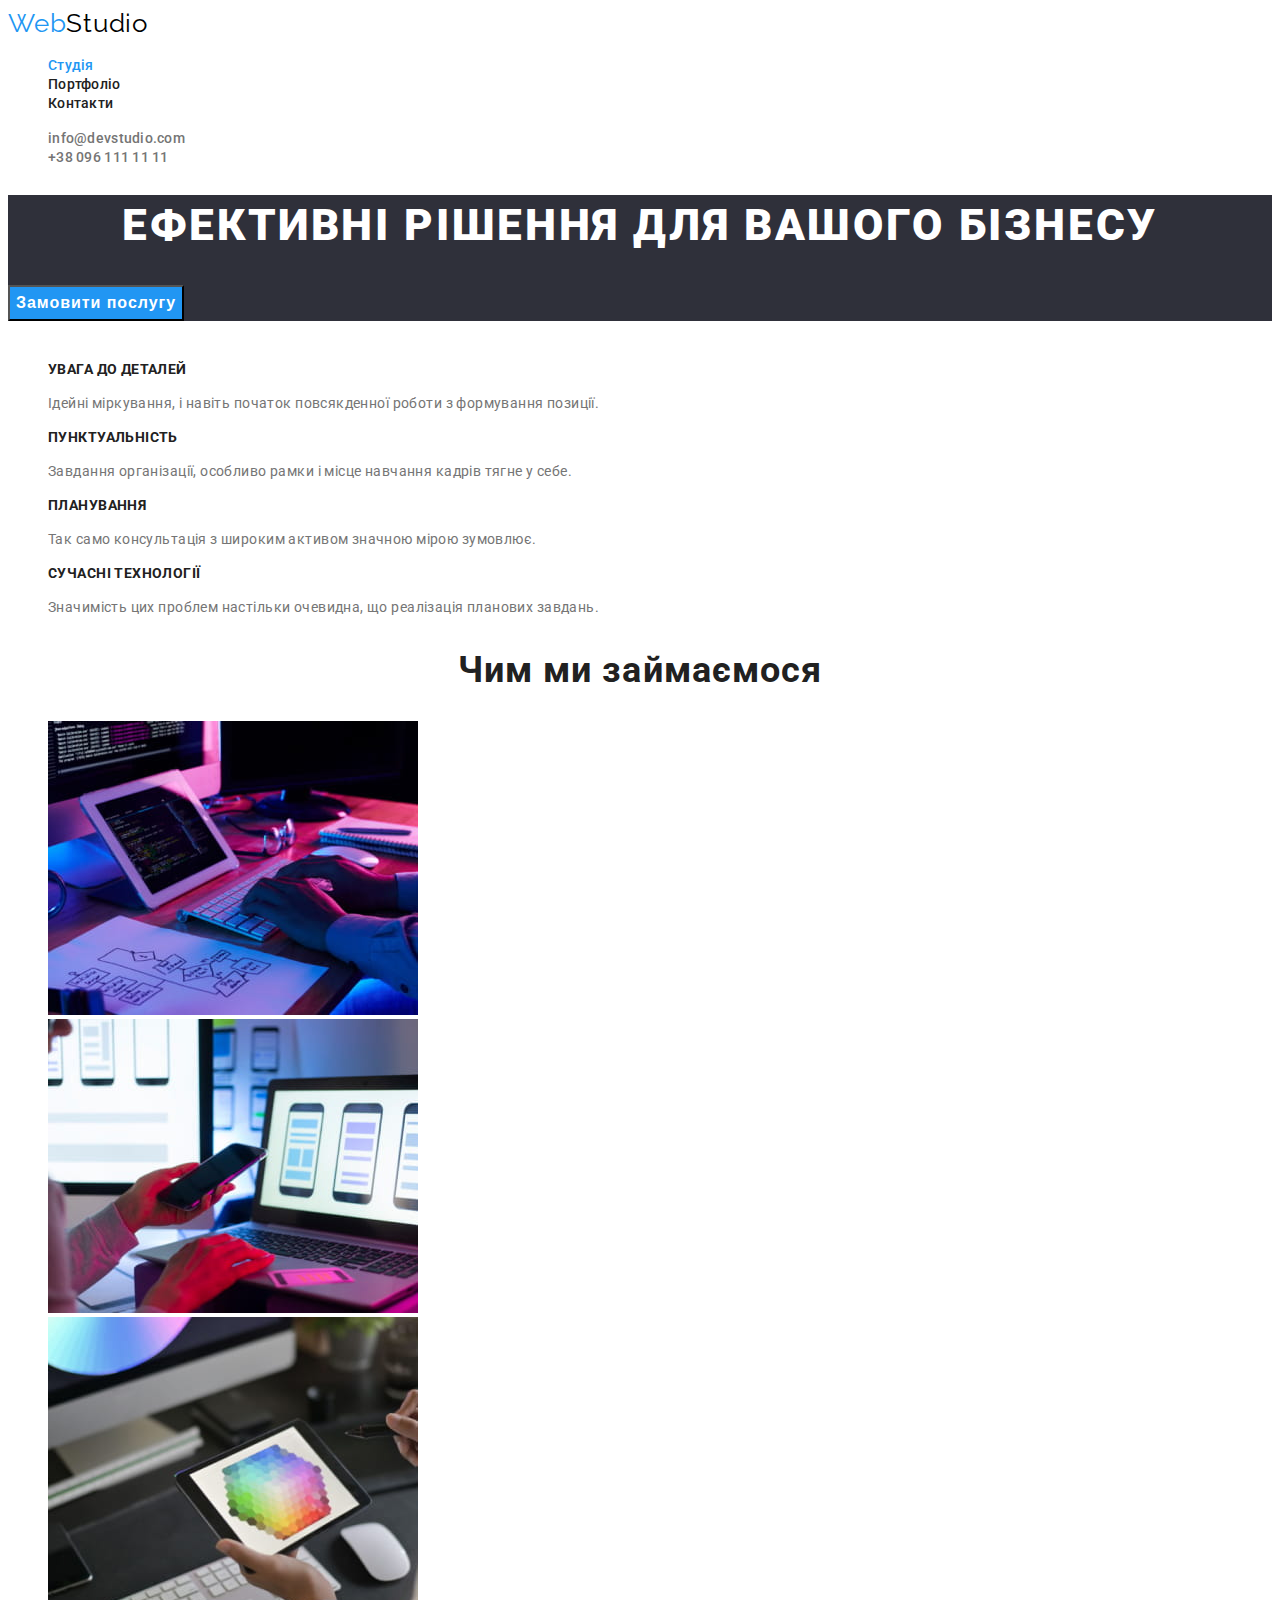
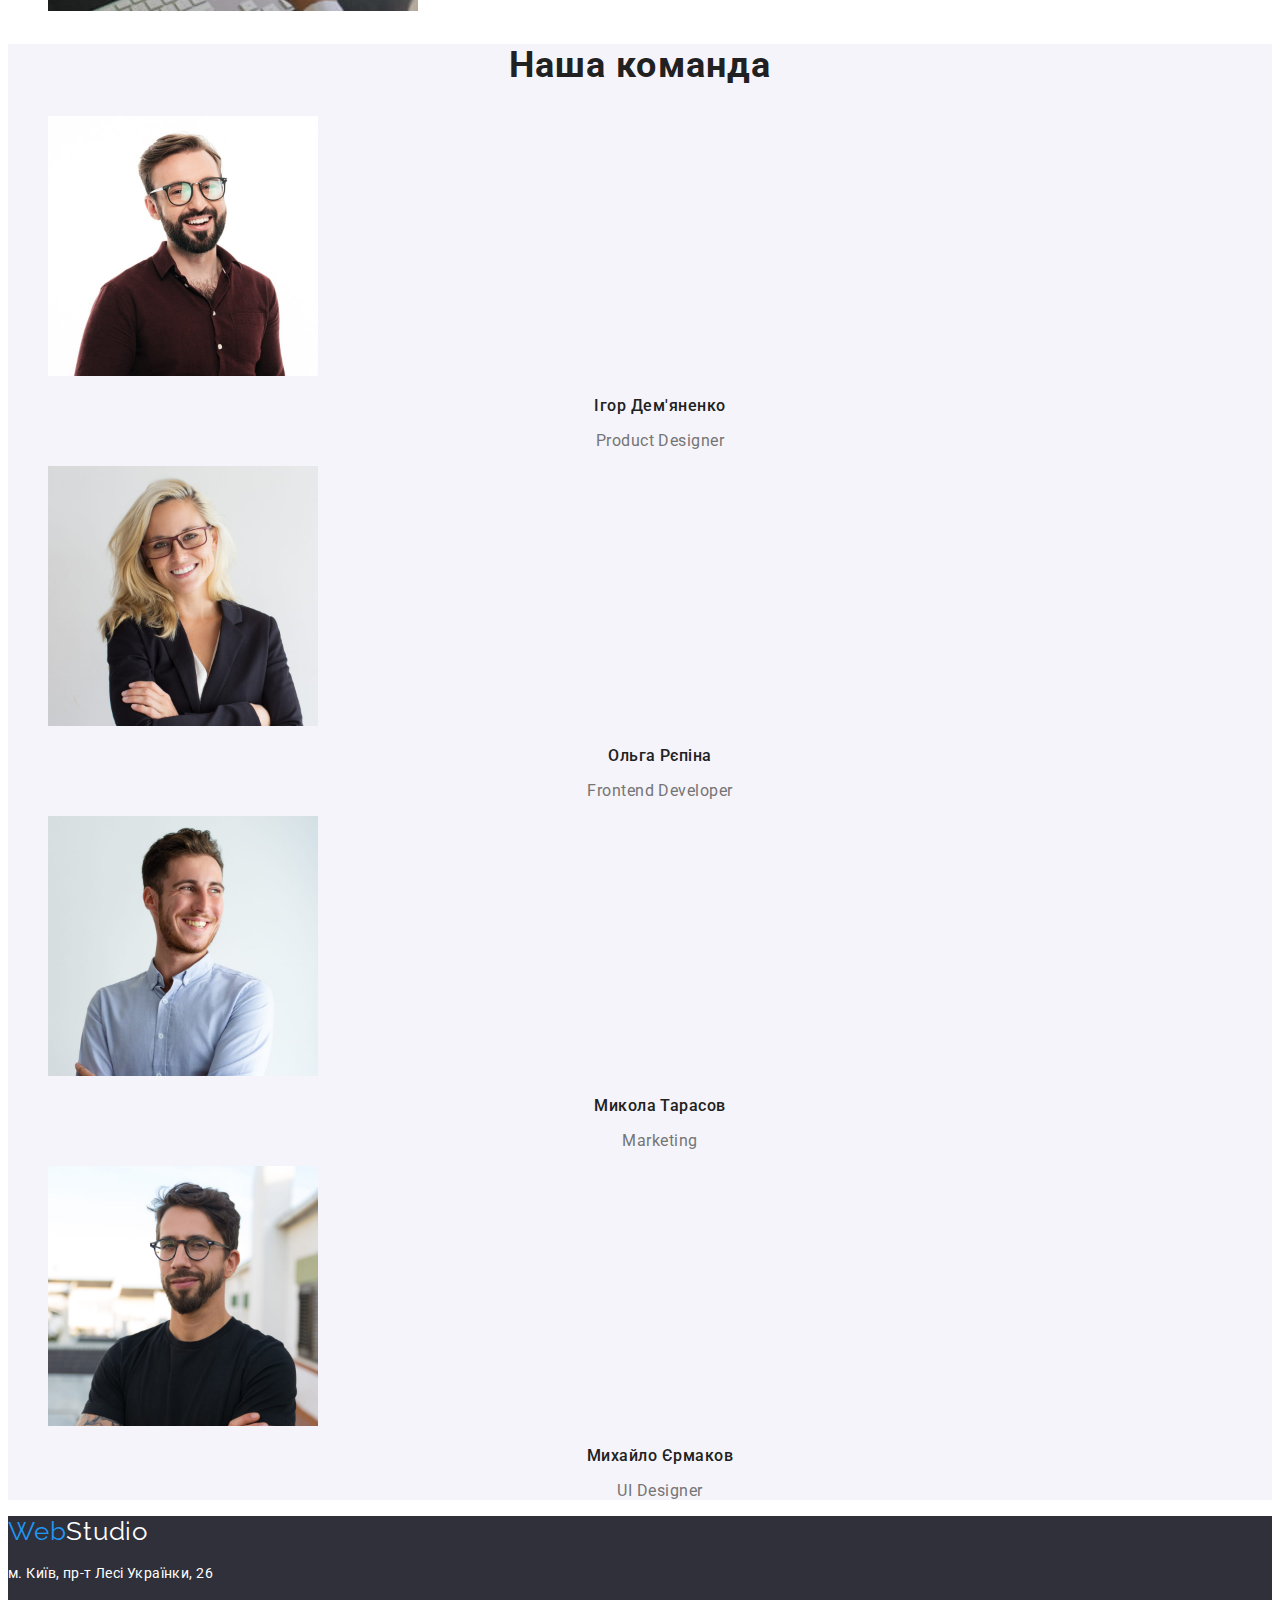
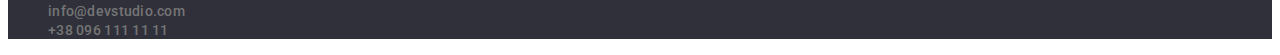
==== commit 10f65bd8: "Finish with styling text and colors of the page" ====
--- a/index.html
+++ b/index.html
@@ -112,7 +112,7 @@
 
 
   <footer class="page-footer">
-    <a class="footer-logo" href="index.html">Web Studio</a>
+    <a class="footer-logo" href="index.html"><span>Web</span>Studio</a>
     <address class="footer-contacts">
       <p class="footer-adress">м. Київ, пр-т Лесі Українки, 26</p>
       <ul class="footer-contact-list">
--- a/css/styles.css
+++ b/css/styles.css
@@ -1,11 +1,15 @@
 @import url("https://fonts.googleapis.com/css2?family=Raleway:wght@700&family=Roboto:wght@400;500;700;900&display=swap");
 :root {
+  --color-white: #ffffff;
   --color-smoke-white: #f5f5f5;
   --color-dark-white: #f5f4fa;
   --color-blue: #2196f3;
   --color-grey: #757575;
   --color-dark: #2f303a;
-  --color-black: #212121;
+  --color-almost-black: #212121;
+  --color-black: #000000;
+  --color-border-one: #ececec;
+  --color-border-two: #eeeeee;
 }
 
 body {
@@ -13,6 +17,17 @@
   font-family: "Roboto";
 }
 
+.fiture-list,
+.filters-list,
+.about-us-list,
+.our-team-list,
+.portfolio-list,
+.navigation-list,
+.footer-contact-list,
+.header-contacts {
+  list-style: none;
+}
+
 /* Header */
 
 .page-header {
@@ -21,7 +36,8 @@
 .navigation {
 }
 
-.header-logo {
+.header-logo,
+.footer-logo {
   font-family: "Raleway";
   font-size: 26px;
   line-height: 31px;
@@ -30,15 +46,15 @@
 
   cursor: default;
 
-  color: #000000;
-}
-
-.header-logo > span {
+  color: var(--color-black);
+}
+
+.header-logo > span,
+.footer-logo > span {
   color: var(--color-blue);
 }
 
 .navigation-list {
-  list-style-type: none;
 }
 
 .navigation-list-element {
@@ -49,7 +65,7 @@
 
   text-decoration: none;
 
-  color: var(--color-black);
+  color: var(--color-almost-black);
 }
 
 .navigation-list-element.selected {
@@ -61,7 +77,6 @@
 }
 
 .header-contacts {
-  list-style-type: none;
 }
 
 .header-contact-element {
@@ -79,6 +94,7 @@
 }
 
 /* Main */
+/* Studio Page */
 
 .page-main {
 }
@@ -96,7 +112,7 @@
   letter-spacing: 0.06em;
   text-transform: uppercase;
 
-  color: #ffffff;
+  color: var(--color-white);
 }
 
 .order-section-button {
@@ -105,7 +121,7 @@
   line-height: 30px;
   letter-spacing: 0.06em;
 
-  color: #ffffff;
+  color: var(--color-white);
   background-color: var(--color-blue);
 }
 
@@ -113,7 +129,6 @@
 }
 
 .fiture-list {
-  list-style-type: none;
 }
 
 .fiture-element {
@@ -128,7 +143,7 @@
   letter-spacing: 0.03em;
   text-transform: uppercase;
 
-  color: var(--color-black);
+  color: var(--color-almost-black);
 }
 
 .fiture-text {
@@ -149,24 +164,23 @@
   text-align: center;
   letter-spacing: 0.03em;
 
-  color: var(--color-black);
+  color: var(--color-almost-black);
 }
 
 .about-us-list {
-  list-style-type: none;
 }
 
 .about-us-image {
 }
 
 .our-team-section {
+  background-color: var(--color-dark-white);
 }
 
 .our-team-sign {
 }
 
 .our-team-list {
-  list-style-type: none;
 }
 
 .our-team-element {
@@ -183,7 +197,7 @@
   text-align: center;
   letter-spacing: 0.03em;
 
-  color: var(--color-black);
+  color: var(--color-almost-black);
 }
 
 .our-team-person-position {
@@ -196,4 +210,99 @@
   color: var(--color-grey);
 }
 
+/* Portfolio page */
+.portfolio-main {
+  border-top: 1px solid var(--color-border-one);
+}
+
+.filters-section {
+}
+
+.filters-list {
+}
+
+.filter-button {
+  font-weight: 500;
+  font-size: 16px;
+  line-height: 26px;
+  letter-spacing: 0.03em;
+
+  border-radius: 4px;
+
+  color: var(--color-almost-black);
+  background-color: var(--color-dark-white);
+  border: none;
+}
+.filter-button:hover {
+  color: var(--color-white);
+  background-color: #2196f3;
+  cursor: pointer;
+}
+
+.portfolio-section {
+}
+
+.portfolio-list {
+}
+
+.portfolio-element {
+  border: 1px solid #eeeeee;
+}
+
+.portfolio-element-image {
+}
+
+.portfolio-element-name {
+  font-size: 18px;
+  line-height: 36px;
+  letter-spacing: 0.06em;
+
+  color: var(--color-almost-black);
+}
+
+.portfolio-element-type {
+  font-size: 16px;
+  line-height: 30px;
+  letter-spacing: 0.03em;
+
+  color: var(--color-grey);
+}
 /* Footer */
+
+.page-footer {
+  background-color: var(--color-dark);
+}
+
+.footer-logo {
+  color: var(--color-white);
+}
+
+.footer-contacts {
+}
+
+.footer-adress {
+  font-style: normal;
+  font-size: 14px;
+  line-height: 24px;
+  letter-spacing: 0.03em;
+
+  color: var(--color-white);
+}
+
+.footer-contact-list {
+}
+
+.footer-contact-element {
+  font-weight: 500;
+  font-size: 14px;
+  line-height: 16px;
+  letter-spacing: 0.02em;
+  text-decoration: none;
+  font-style: normal;
+
+  color: var(--color-grey);
+}
+
+.footer-contact-element:hover {
+  color: var(--color-blue);
+}
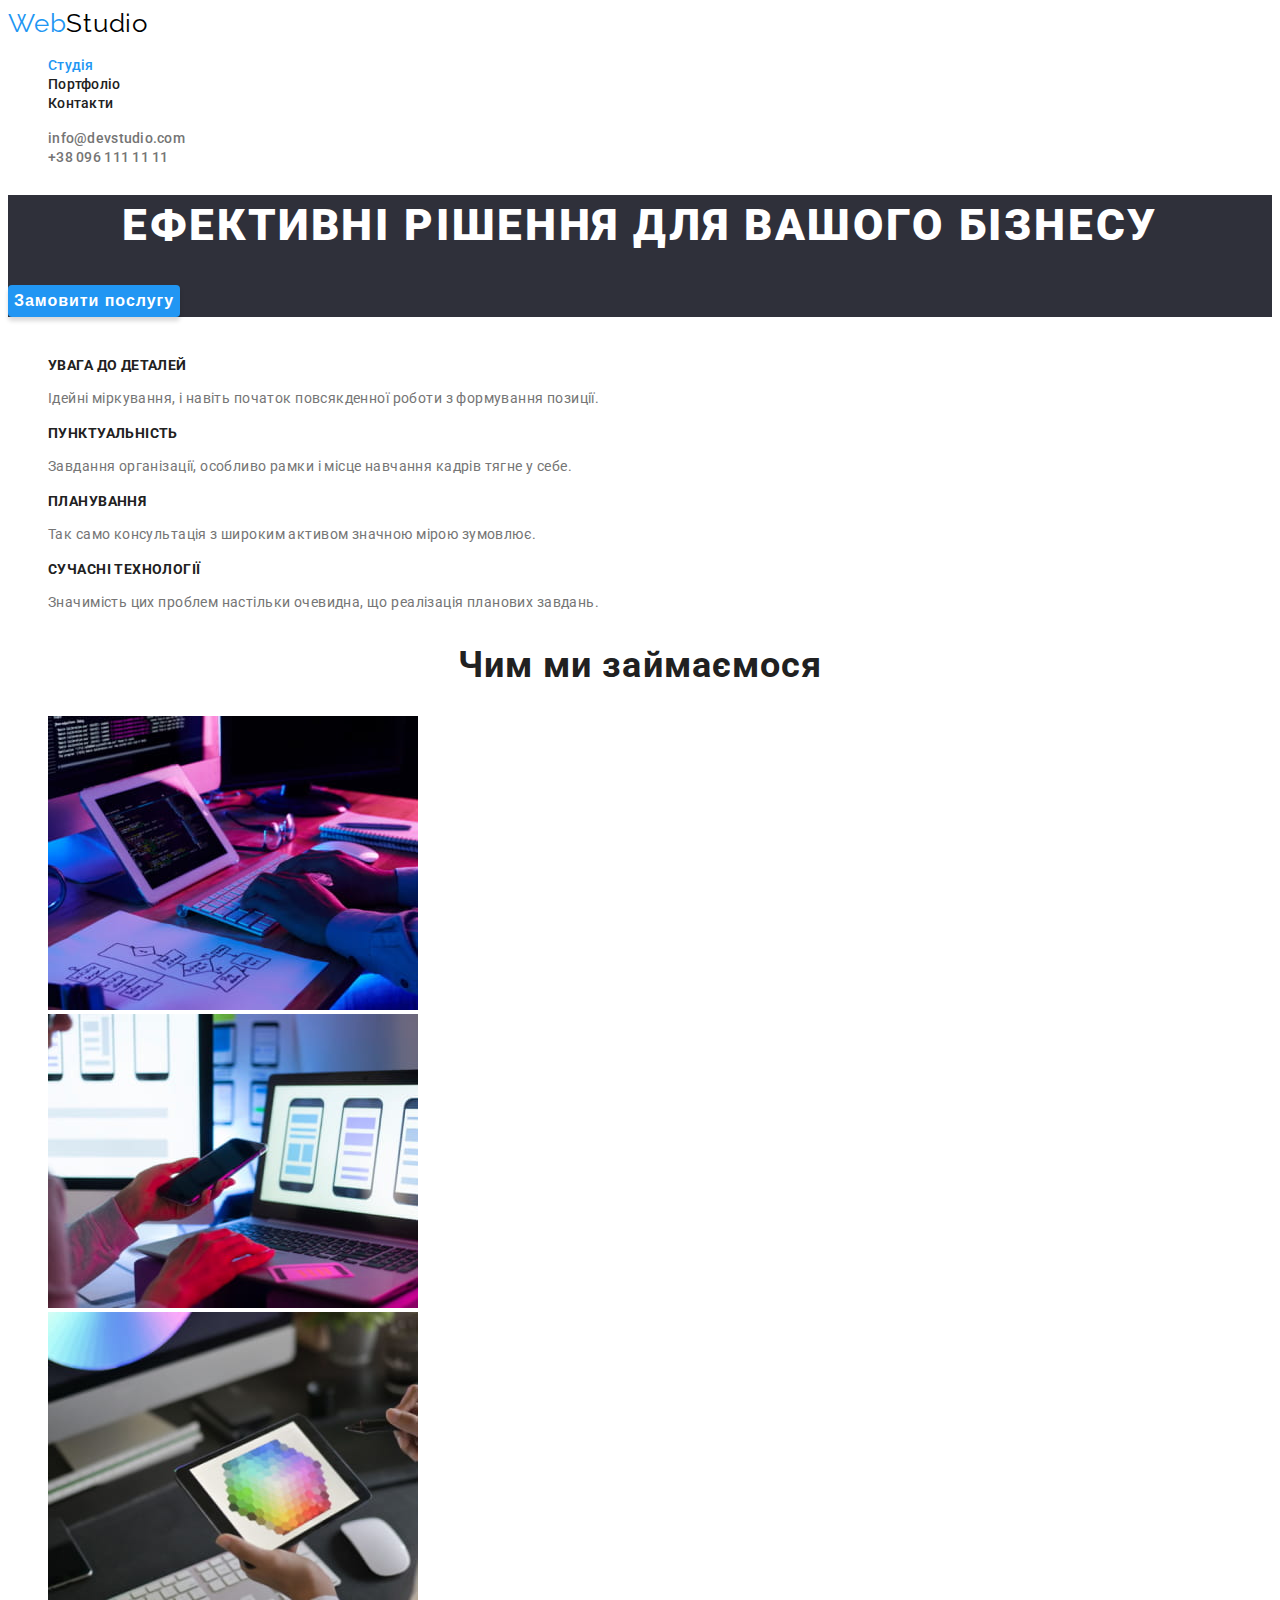
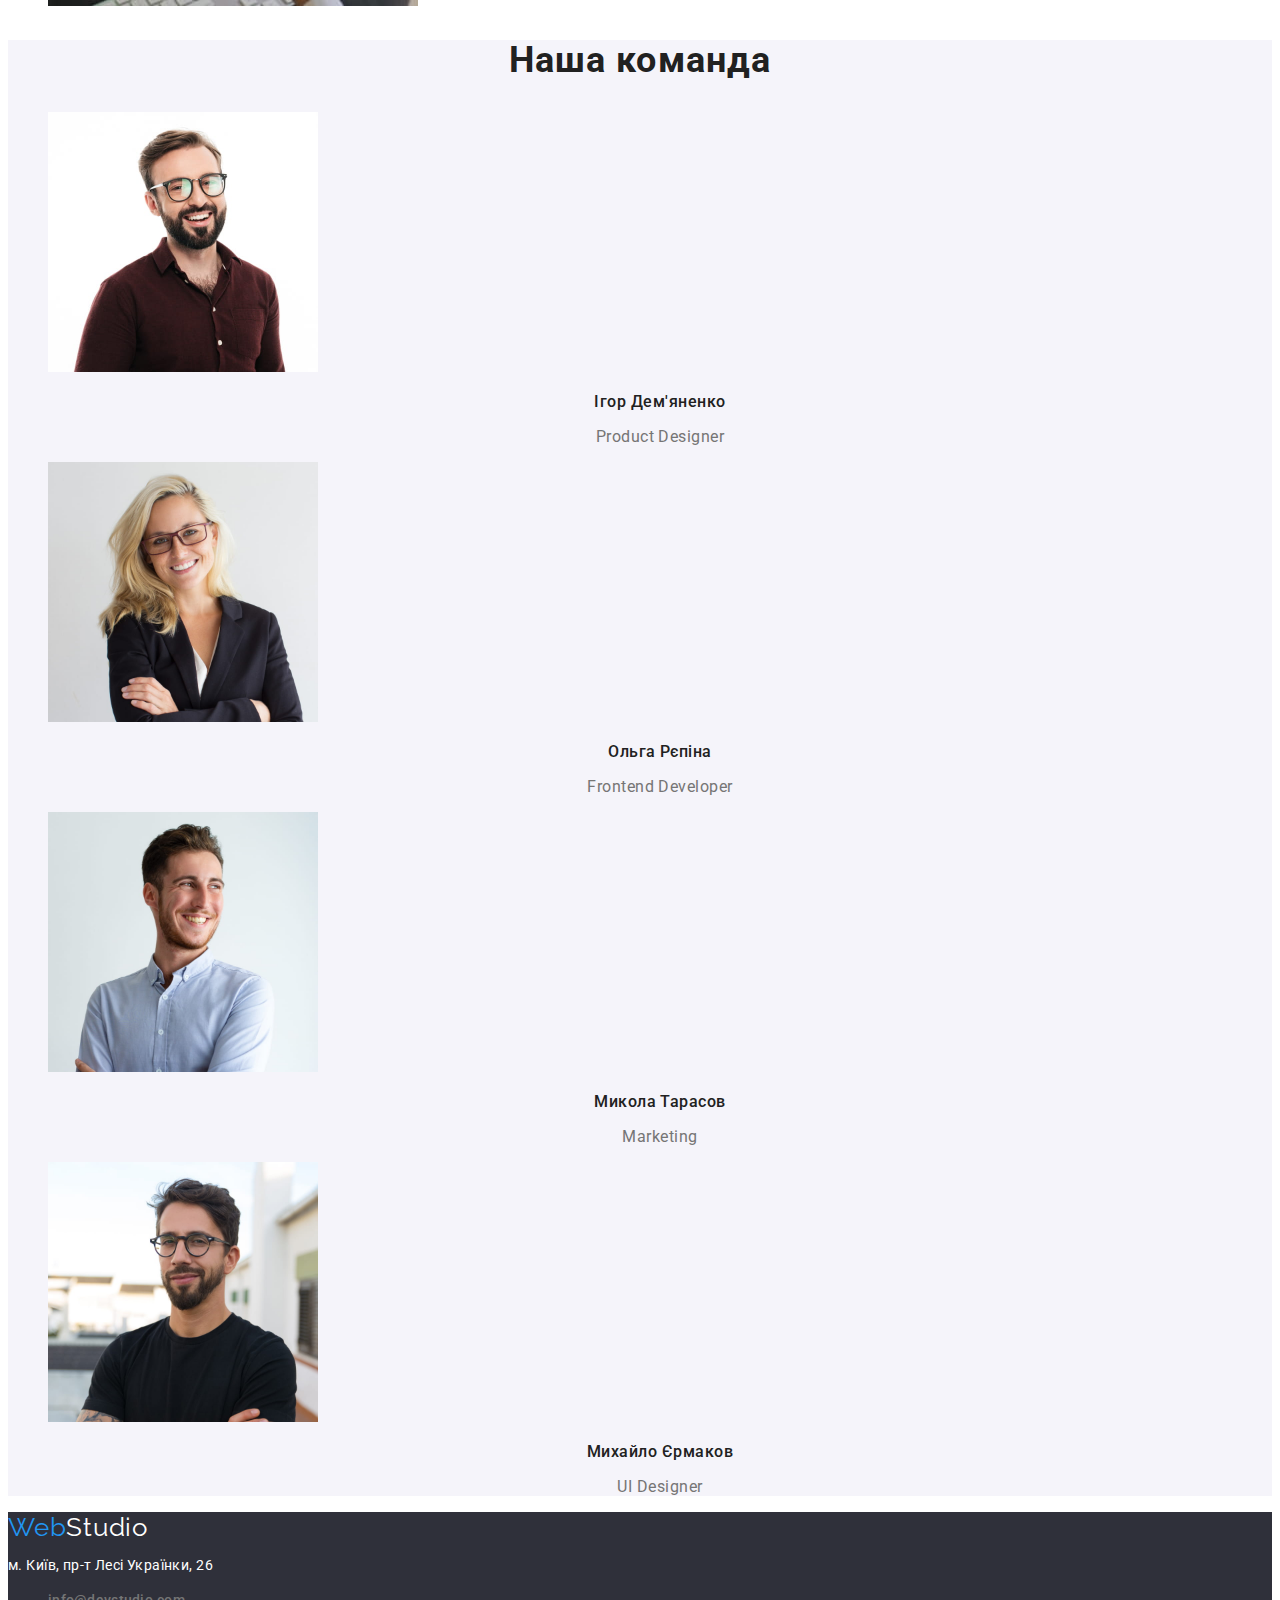
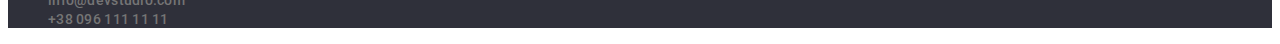
==== commit 329536e6: "Transfer styles to HTML, Edit line-height, Add alternative fonts" ====
--- a/index.html
+++ b/index.html
@@ -7,16 +7,21 @@
 
   <meta name="viewport" content="width=device-width, initial-scale=1.0">
   <title>WebStudio</title>
-  <link rel="stylesheet" href="css/styles.css">
+  <link rel="preconnect" href="https://fonts.googleapis.com">
+  <link rel="preconnect" href="https://fonts.gstatic.com" crossorigin>
+  <link href="https://fonts.googleapis.com/css2?family=Raleway:wght@700&family=Roboto:wght@400;500;700;900&display=swap"
+    rel="stylesheet">
+  <link rel="stylesheet" href="./css/styles.css">
+
 </head>
 
 <body>
   <header class="page-header">
     <nav class="navigation">
-      <a class="header-logo" href="index.html"> <span>Web</span>Studio</a>
+      <a class="header-logo" href="./index.html"> <span>Web</span>Studio</a>
       <ul class="navigation-list">
-        <li><a class="navigation-list-element selected" href="index.html">Студія</a></li>
-        <li><a class="navigation-list-element" href="portfolio.html">Портфоліо</a></li>
+        <li><a class="navigation-list-element selected" href="./index.html">Студія</a></li>
+        <li><a class="navigation-list-element" href="./portfolio.html">Портфоліо</a></li>
         <li><a class="navigation-list-element" href="">Контакти</a></li>
       </ul>
     </nav>
@@ -112,7 +117,7 @@
 
 
   <footer class="page-footer">
-    <a class="footer-logo" href="index.html"><span>Web</span>Studio</a>
+    <a class="footer-logo" href="./index.html"><span>Web</span>Studio</a>
     <address class="footer-contacts">
       <p class="footer-adress">м. Київ, пр-т Лесі Українки, 26</p>
       <ul class="footer-contact-list">
--- a/css/styles.css
+++ b/css/styles.css
@@ -1,9 +1,9 @@
-@import url("https://fonts.googleapis.com/css2?family=Raleway:wght@700&family=Roboto:wght@400;500;700;900&display=swap");
 :root {
   --color-white: #ffffff;
   --color-smoke-white: #f5f5f5;
   --color-dark-white: #f5f4fa;
   --color-blue: #2196f3;
+  --color-dark-blue: #188ce8;
   --color-grey: #757575;
   --color-dark: #2f303a;
   --color-almost-black: #212121;
@@ -14,7 +14,7 @@
 
 body {
   box-sizing: border-box;
-  font-family: "Roboto";
+  font-family: "Roboto", sans-serif;
 }
 
 .fiture-list,
@@ -38,9 +38,9 @@
 
 .header-logo,
 .footer-logo {
-  font-family: "Raleway";
+  font-family: "Raleway", sans-serif;
   font-size: 26px;
-  line-height: 31px;
+  line-height: 1.192;
   letter-spacing: 0.03em;
   text-decoration: none;
 
@@ -60,7 +60,7 @@
 .navigation-list-element {
   font-weight: 500;
   font-size: 14px;
-  line-height: 16px;
+  line-height: 1.143;
   letter-spacing: 0.02em;
 
   text-decoration: none;
@@ -82,7 +82,7 @@
 .header-contact-element {
   font-weight: 500;
   font-size: 14px;
-  line-height: 16px;
+  line-height: 1.143;
   letter-spacing: 0.02em;
   text-decoration: none;
 
@@ -106,7 +106,7 @@
 .order-section-sign {
   font-weight: 900;
   font-size: 44px;
-  line-height: 60px;
+  line-height: 1.364;
 
   text-align: center;
   letter-spacing: 0.06em;
@@ -118,13 +118,21 @@
 .order-section-button {
   font-weight: 700;
   font-size: 16px;
-  line-height: 30px;
+  line-height: 1.875;
   letter-spacing: 0.06em;
 
+  border: none;
+  box-shadow: 0px 4px 4px rgba(0, 0, 0, 0.15);
+  border-radius: 4px;
+
   color: var(--color-white);
   background-color: var(--color-blue);
 }
 
+.order-section-button:hover {
+  background-color: var(--color-dark-blue);
+  cursor: pointer;
+}
 .features-section {
 }
 
@@ -135,11 +143,8 @@
 }
 
 .fiture-sign {
-  font-family: "Roboto";
-  font-style: normal;
-  font-weight: 700;
-  font-size: 14px;
-  line-height: 16px;
+  font-size: 14px;
+  line-height: 1.143;
   letter-spacing: 0.03em;
   text-transform: uppercase;
 
@@ -148,7 +153,7 @@
 
 .fiture-text {
   font-size: 14px;
-  line-height: 24px;
+  line-height: 1.714;
   letter-spacing: 0.03em;
 
   color: #757575;
@@ -160,7 +165,7 @@
 .about-us-sign,
 .our-team-sign {
   font-size: 36px;
-  line-height: 42px;
+  line-height: 1.166;
   text-align: center;
   letter-spacing: 0.03em;
 
@@ -192,7 +197,7 @@
 .our-team-person-name {
   font-weight: 500;
   font-size: 16px;
-  line-height: 19px;
+  line-height: 1.188;
 
   text-align: center;
   letter-spacing: 0.03em;
@@ -202,7 +207,7 @@
 
 .our-team-person-position {
   font-size: 16px;
-  line-height: 19px;
+  line-height: 1.188;
 
   text-align: center;
   letter-spacing: 0.03em;
@@ -224,7 +229,7 @@
 .filter-button {
   font-weight: 500;
   font-size: 16px;
-  line-height: 26px;
+  line-height: 1.625;
   letter-spacing: 0.03em;
 
   border-radius: 4px;
@@ -254,7 +259,7 @@
 
 .portfolio-element-name {
   font-size: 18px;
-  line-height: 36px;
+  line-height: 2;
   letter-spacing: 0.06em;
 
   color: var(--color-almost-black);
@@ -262,7 +267,7 @@
 
 .portfolio-element-type {
   font-size: 16px;
-  line-height: 30px;
+  line-height: 1.875;
   letter-spacing: 0.03em;
 
   color: var(--color-grey);
@@ -283,7 +288,7 @@
 .footer-adress {
   font-style: normal;
   font-size: 14px;
-  line-height: 24px;
+  line-height: 1.174;
   letter-spacing: 0.03em;
 
   color: var(--color-white);
@@ -295,7 +300,7 @@
 .footer-contact-element {
   font-weight: 500;
   font-size: 14px;
-  line-height: 16px;
+  line-height: 1.143;
   letter-spacing: 0.02em;
   text-decoration: none;
   font-style: normal;
